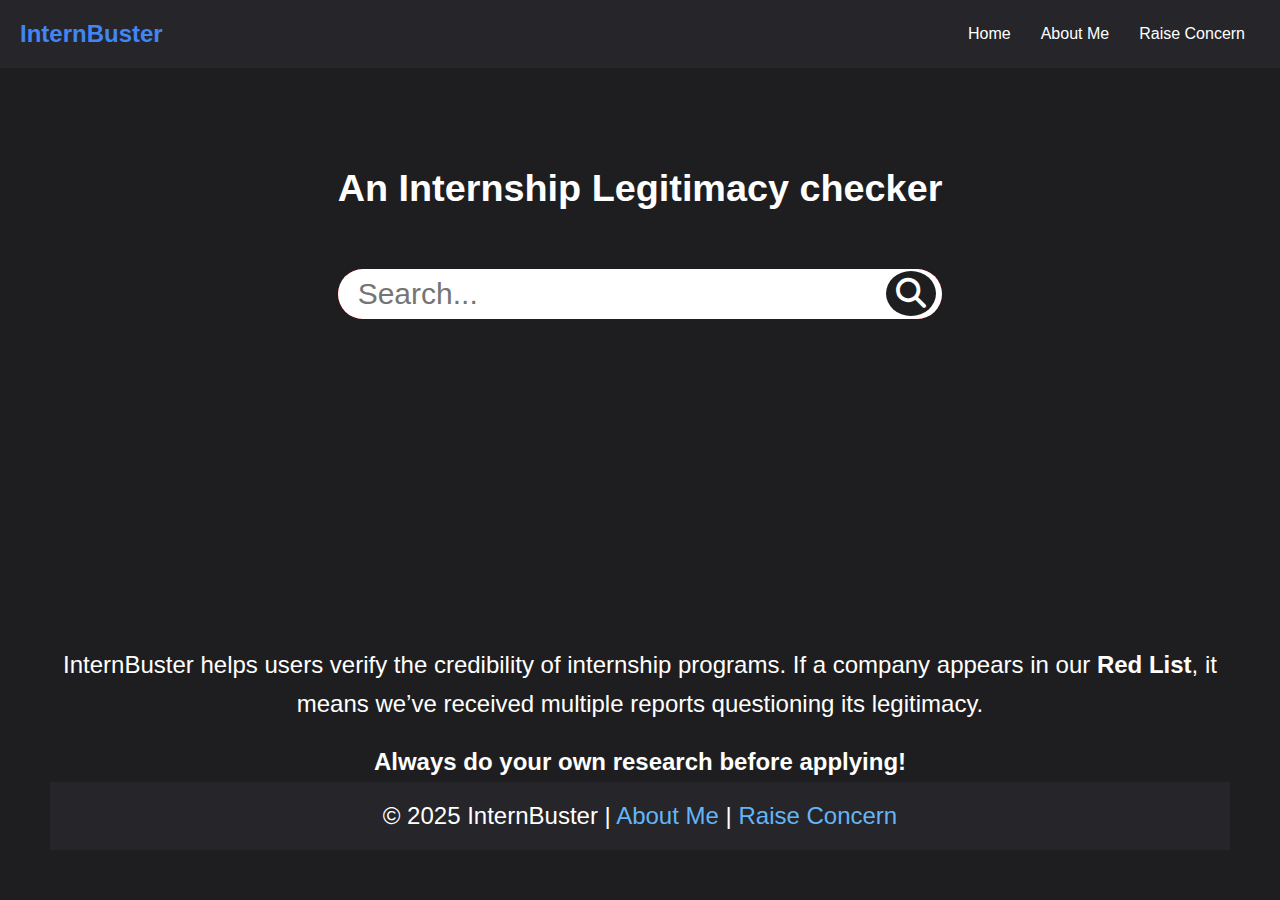
==== index.html @ 247f08ab "my first commit" ====
<!DOCTYPE html>
<html lang="en">
<head>
    <meta charset="UTF-8">
    <meta name="viewport" content="width=device-width, initial-scale=1.0">
    <title>InternBuster - Internship Checker</title>
    <link rel="stylesheet" href="styles.css">
    <link rel="stylesheet" type="text/css" href = "https://cdnjs.cloudflare.com/ajax/libs/font-awesome/6.7.2/css/all.min.css">
    <script defer src="script.js"></script>
</head>
<body>

    <!-- Navbar -->
    <nav class="navbar">
        <div class="logo">InternBuster</div>
        <div class="hamburger" onclick="toggleMenu()">☰</div>
        <ul class="nav-links">
            <li><a href="index.html">Home</a></li>
            <li><a href="about.html">About Me</a></li>
            <li><a href="https://forms.gle/YOUR_FORM_LINK" target="_blank">Raise Concern</a></li>
        </ul>
    </nav>

    <!-- Main Content -->
    <div class="container">

        <h2>An Internship Legitimacy checker</h2>
        <div class="search-container">
            <input type="text" placeholder="Search..." id="companyName">
            <button onclick="checkCompany()"><i class="fa-solid fa-magnifying-glass"></i></button>
        </div>
    </div>
        <div id="result"></div>
    </div>
        <div class = "parag">
        <p>
            InternBuster helps users verify the credibility of internship programs.
            If a company appears in our <b>Red List</b>, it means we’ve received multiple reports questioning its legitimacy.
            <div class ="space"></div> 
            <p><b>Always do your own research before applying!</b></p>
        </p>
    

    <!-- Footer -->
    <footer>
        <p>© 2025 InternBuster | <a href="about.html">About Me</a> | <a href="https://forms.gle/YOUR_FORM_LINK" target="_blank">Raise Concern</a></p>
    </footer>

</body>
</html>
---- styles.css ----
/* Reset default styles */
* {
    margin: 0;
    padding: 0;
    box-sizing: border-box;
}
h2{
    padding-top: 70px;
    padding-bottom: 50px;
    font-size: 1cm;
}
/* Global Styles */
/* body {
    height: 100vh;
    background-color: #1e1e20;
    font-family: 'Arial', sans-serif;
    color: #ffffff;
    text-align: center;
    line-height: 1.6;
    display: flex;
    justify-content: center;
    align-items: center;
} */
body {
    height: 100vh;
    background-color: #1e1e20;
    font-family: 'Arial', sans-serif;
    color: #ffffff;
    text-align: center;
    line-height: 1.6;
    display: flex;
    flex-direction: column;  /* Ensure navbar appears at the top */
    align-items: center;
}


/* Navbar */
.navbar {
    width: 100%;
    display: flex;
    justify-content: space-between;
    align-items: center;
    background-color: #25252a;
    padding: 15px 20px;
}

.logo {
    font-size: 1.5rem;
    font-weight: bold;
    color: #4285f4;
}

.nav-links {
    list-style: none;
    display: flex;
}

.nav-links li {
    margin: 0 15px;
}

.nav-links a {
    color: white;
    text-decoration: none;
    font-size: 1rem;
}

.hamburger {
    display: none;
    font-size: 1.8rem;
    cursor: pointer;
    color: white;
}
.space{
    margin-top: 20px;
}

/* Mobile Navbar */
@media (max-width: 768px) {
    .hamburger {
        display: block;
    }
    
    .nav-links {
        display: none;
        flex-direction: column;
        background: #25252a;
        position: absolute;
        top: 60px;
        width: 100%;
        left: 0;
    }

    .nav-links.active {
        display: flex;
    }
}

/* Main Content */
.container {
    padding: 20px;
    max-width: 800px;
    margin: auto;
}

.search-container{
    width: 100%;
    height: 50px;
    background-color: red;
    position: relative;
    border-radius: 30px;

}
input {
    width: 100%;
    height: 50px;
    display: block;
    border-radius: 30px;
    padding-left: 20px;
    font-size: 30px;
    border: none;
}

button {
    position: absolute;
    right: 1%;
    top: 5%;
    width: 50px;
    height: 90%;
    border-radius: 50%;
    font-size: 30px;
    background-color: #1e1e20;
    color: #ffffff;
    border: none;


}

input[type="text"] {
    color: black ; 
    
}

button:hover {
    background-color: #3b75d1;
}

/* Footer */
footer {
    margin-top: 20px;
    padding: 15px;
    background-color: #25252a;
}

footer a {
    color: #64b5f6;
    text-decoration: none;
}
/* Make sure the body fills the viewport */
html, body {
    height: 100%;
    display: flex;
    flex-direction: column;
}

/* Ensure the main content expands to push the footer down */
.container {
    flex: 1;
    padding: 20px;
    max-width: 800px;
    margin: auto;
}

/* Footer sticks at the bottom */
footer {
    background-color: #25252a;
    text-align: center;
    padding: 15px;
    width: 100%;
    margin-top: auto;
    position: relative;
}
.parag{
    padding: 50px;
    font-size: x-large;
    margin-left: 0%;
    margin-right: 0%;
    border: 0px;
}
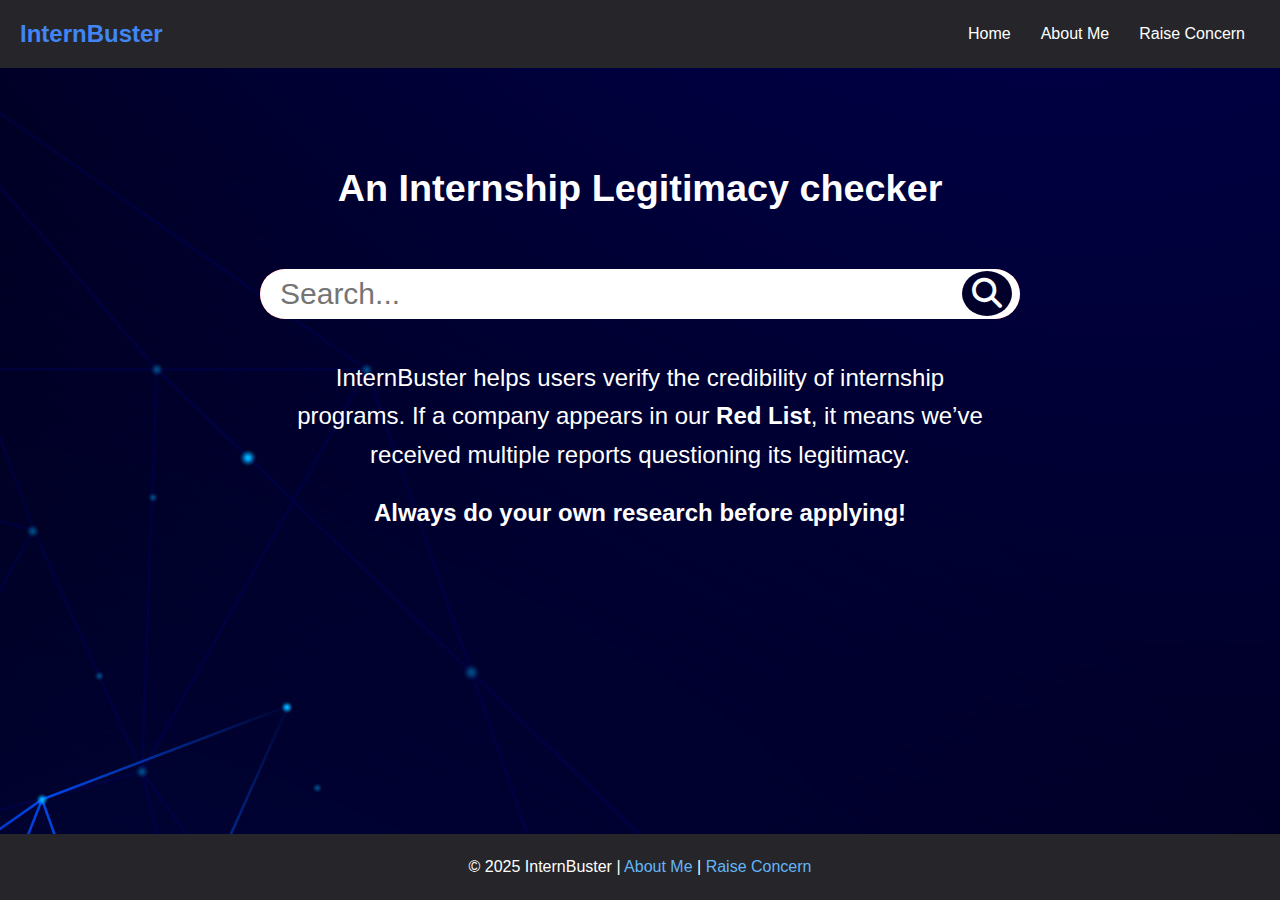
==== commit 25a13017: "design+footer" ====
--- a/index.html
+++ b/index.html
@@ -29,9 +29,8 @@
             <input type="text" placeholder="Search..." id="companyName">
             <button onclick="checkCompany()"><i class="fa-solid fa-magnifying-glass"></i></button>
         </div>
-    </div>
         <div id="result"></div>
-    </div>
+    
         <div class = "parag">
         <p>
             InternBuster helps users verify the credibility of internship programs.
@@ -39,7 +38,8 @@
             <div class ="space"></div> 
             <p><b>Always do your own research before applying!</b></p>
         </p>
-    
+    </div>
+</div>
 
     <!-- Footer -->
     <footer>
--- a/styles.css
+++ b/styles.css
@@ -4,36 +4,34 @@
     padding: 0;
     box-sizing: border-box;
 }
-h2{
+
+h2 {
     padding-top: 70px;
     padding-bottom: 50px;
     font-size: 1cm;
 }
-/* Global Styles */
-/* body {
-    height: 100vh;
+
+html, body {
+    height: 100%;
+    margin: 0;
+    padding: 0;
+    display: flex;
+    flex-direction: column;
+}
+
+body {
     background-color: #1e1e20;
     font-family: 'Arial', sans-serif;
     color: #ffffff;
     text-align: center;
     line-height: 1.6;
-    display: flex;
-    justify-content: center;
-    align-items: center;
-} */
-body {
-    height: 100vh;
-    background-color: #1e1e20;
-    font-family: 'Arial', sans-serif;
-    color: #ffffff;
-    text-align: center;
-    line-height: 1.6;
-    display: flex;
-    flex-direction: column;  /* Ensure navbar appears at the top */
-    align-items: center;
-}
-
-
+    background-image: url("9019808.jpg");
+    overflow-x: hidden;
+    flex: 1;
+}
+.content {
+    flex: 1;
+}
 /* Navbar */
 .navbar {
     width: 100%;
@@ -48,6 +46,7 @@
     font-size: 1.5rem;
     font-weight: bold;
     color: #4285f4;
+    
 }
 
 .nav-links {
@@ -71,8 +70,14 @@
     cursor: pointer;
     color: white;
 }
-.space{
+
+.space {
     margin-top: 20px;
+}
+
+ul {
+    list-style: none;
+    padding: 0;
 }
 
 /* Mobile Navbar */
@@ -80,7 +85,7 @@
     .hamburger {
         display: block;
     }
-    
+
     .nav-links {
         display: none;
         flex-direction: column;
@@ -100,17 +105,19 @@
 .container {
     padding: 20px;
     max-width: 800px;
-    margin: auto;
-}
-
-.search-container{
+    width: 100%;
+    margin: 0 auto;
+    flex: 1; /* allows the container to take up available space */
+}
+
+.search-container {
     width: 100%;
     height: 50px;
     background-color: red;
     position: relative;
     border-radius: 30px;
-
-}
+}
+
 input {
     width: 100%;
     height: 50px;
@@ -119,6 +126,10 @@
     padding-left: 20px;
     font-size: 30px;
     border: none;
+}
+
+input[type="text"] {
+    color: black;
 }
 
 button {
@@ -132,58 +143,71 @@
     background-color: #1e1e20;
     color: #ffffff;
     border: none;
-
-
-}
-
-input[type="text"] {
-    color: black ; 
-    
+    background-image: url("9019808.jpg");
 }
 
 button:hover {
     background-color: #3b75d1;
 }
 
-/* Footer */
+/* Footer Fix */
 footer {
-    margin-top: 20px;
-    padding: 15px;
     background-color: #25252a;
+    color: white;
+    text-align: center;
+    padding: 20px;
+    width: 100%;
+    flex-shrink: 0;
+    margin: 0;
 }
 
 footer a {
     color: #64b5f6;
     text-decoration: none;
 }
-/* Make sure the body fills the viewport */
-html, body {
-    height: 100%;
-    display: flex;
-    flex-direction: column;
-}
-
-/* Ensure the main content expands to push the footer down */
-.container {
-    flex: 1;
+footer::before,
+footer::after {
+    display: none;
+}
+/* Content Styling */
+.parag {
     padding: 20px;
-    max-width: 800px;
-    margin: auto;
-}
-
-/* Footer sticks at the bottom */
-footer {
-    background-color: #25252a;
+    font-size: x-large;
+    max-width: 100%;
+    margin: 20px auto;
     text-align: center;
-    padding: 15px;
-    width: 100%;
-    margin-top: auto;
+}
+
+.about-main {
+    font-size: xxx-large;
+    font-weight: bolder;
+}
+
+.about-sec {
+    margin: 30px;
+    font-size: large;
+}
+
+.about-main .name {
     position: relative;
-}
-.parag{
-    padding: 50px;
-    font-size: x-large;
-    margin-left: 0%;
-    margin-right: 0%;
-    border: 0px;
-}
+    font-family: sans-serif;
+    text-transform: uppercase;
+    font-size: 0.8em;
+    letter-spacing: 4px;
+    overflow: hidden;
+    background: linear-gradient(90deg, #000, #fff, #000);
+    background-repeat: no-repeat;
+    background-size: 80%;
+    animation: animate 3s linear infinite;
+    -webkit-background-clip: text;
+    -webkit-text-fill-color: rgba(255, 255, 255, 0);
+}
+
+@keyframes animate {
+    0% {
+        background-position: -500%;
+    }
+    100% {
+        background-position: 500%;
+    }
+}
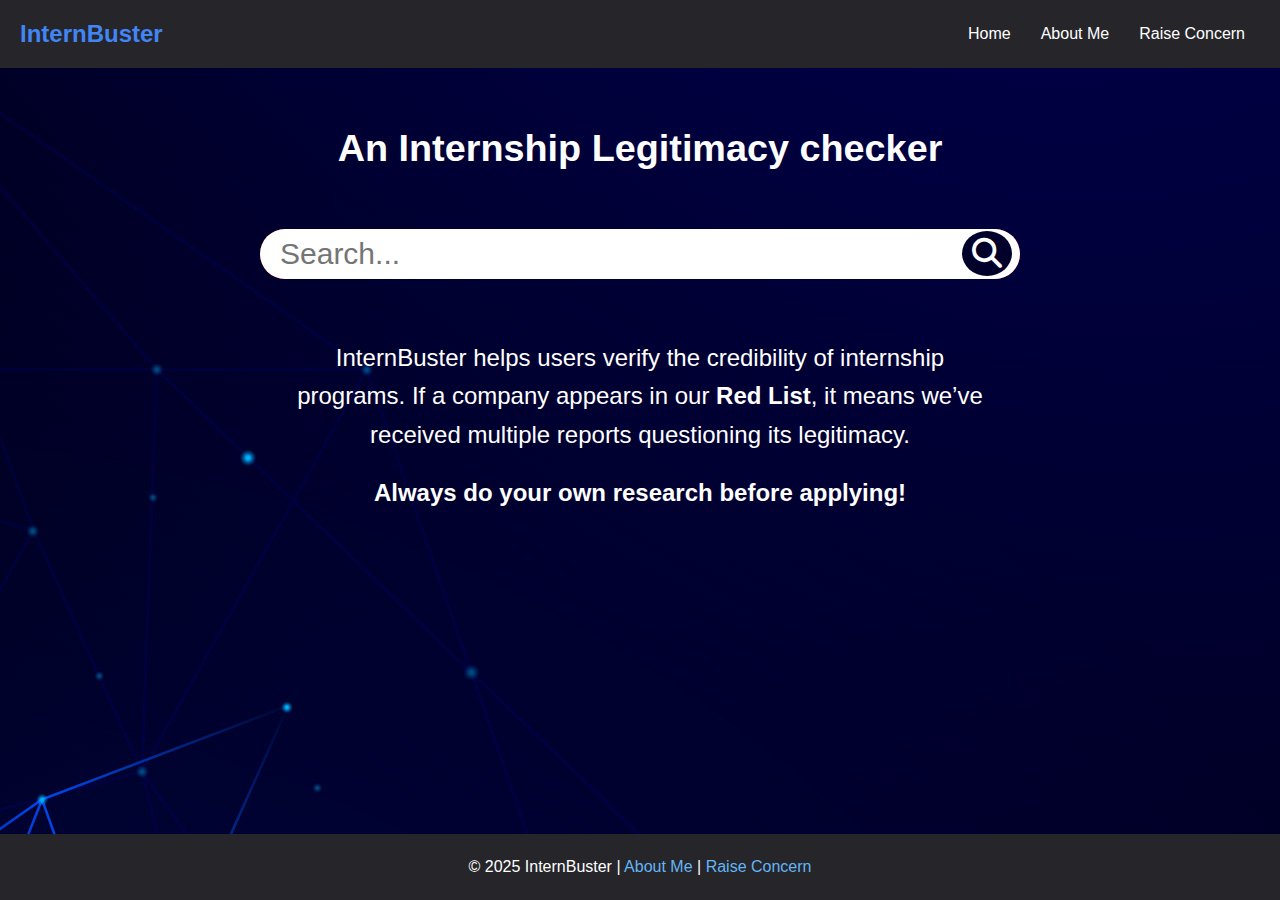
==== commit f8bb8ba9: "added companies and enter key" ====
--- a/index.html
+++ b/index.html
@@ -25,10 +25,10 @@
     <div class="container">
 
         <h2>An Internship Legitimacy checker</h2>
-        <div class="search-container">
+        <form class="search-container" id="searchForm">
             <input type="text" placeholder="Search..." id="companyName">
-            <button onclick="checkCompany()"><i class="fa-solid fa-magnifying-glass"></i></button>
-        </div>
+            <button type="submit"><i class="fa-solid fa-magnifying-glass"></i></button>
+        </form>
         <div id="result"></div>
     
         <div class = "parag">
--- a/styles.css
+++ b/styles.css
@@ -6,7 +6,7 @@
 }
 
 h2 {
-    padding-top: 70px;
+    padding-top: 30px;
     padding-bottom: 50px;
     font-size: 1cm;
 }
@@ -149,7 +149,9 @@
 button:hover {
     background-color: #3b75d1;
 }
-
+#result{
+    padding-top: 20px;
+}
 /* Footer Fix */
 footer {
     background-color: #25252a;
